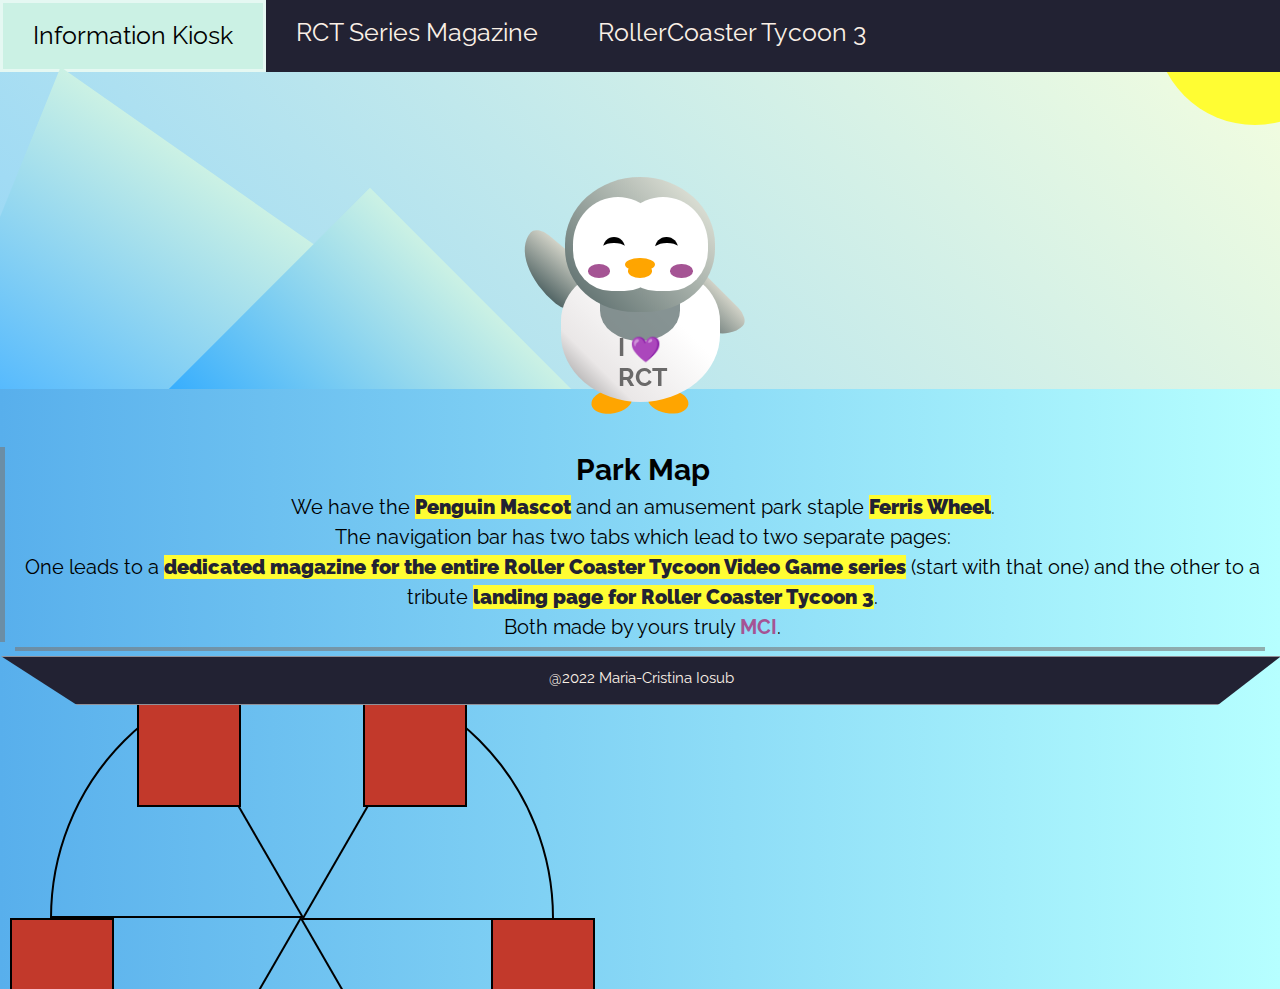
==== index.html @ 89271543 "Initial commit" ====
<!DOCTYPE html>
<html lang="en">
<head>
    <meta charset="UTF-8">
    <meta http-equiv="X-UA-Compatible" content="IE=edge">
    <meta name="viewport" content="width=device-width, initial-scale=1.0">
    <meta name="description" content="A tribute to an amazing amusement park simulation.">
    <meta name="keywords" content="Amusement Park, Rollercoster Tycoon 2">
    <meta name="author" content="Maria-Cristina Iosub">
    <title>Oh, what a ride!</title>
    <link rel="stylesheet" type="text/css" href="exhibit.css"/>
    <link rel="stylesheet" type="text/css" href="https://fonts.googleapis.com/css?family=Anton|Baskervville|Raleway&display=swap"/>
    <link rel="stylesheet" type="text/css" href="https://use.fontawesome.com/releases/v5.8.2/css/all.css"/>
</head>
<body>
    <header>
        <nav class="navigation" id="nav-bar">
            <ul>
                <li><a class="nav-link funfair" accesskey="f" href="#park-map">Information Kiosk</a></li>
                <li><a class="nav-link" accesskey="m" href="Magazine-RCT.html">RCT Series Magazine</a></li>
                <li><a class="nav-link" accesskey="h" href="LP-RCT3.html">RollerCoaster Tycoon 3</a></li>
            </ul>
        </nav>
    </header>
    <div class="left-mountain"></div>
    <div class="back-mountain"></div>
    <div class="sun"></div>
    <div class="penguin">
        <div class="penguin-head">
            <div class="face left"></div>
            <div class="face right">
            <div class="chin"></div>
            </div>
            <div class="eye left">
                <div class="eye-lid"></div>
            </div>
            <div class="eye right">
                <div class="eye-lid"></div>
            </div>
            <div class="blush left"></div>
            <div class="blush right"></div>
            <div class="beak top"></div>
            <div class="beak bottom"></div>
        </div>
        <div class="shirt">
            <div>💜</div>
            <p>I RCT</p>
        </div>
        <div class="penguin-body">
            <div class="arm left"></div>
            <div class="arm right"></div>
            <div class="foot left"></div>
            <div class="foot right"></div>
        </div>
    </div>
    <div class="ground"></div>
    <div  id="park-map" class="information">
        <h2>Park Map</h2>
        <p>We have the <span class="mark">Penguin Mascot</span> and an amusement park staple <span class="mark">Ferris Wheel</span>.</p>
        <p>The navigation bar has two tabs which lead to two separate pages: <br/> One leads to a <span class="mark">dedicated magazine for the entire Roller Coaster Tycoon Video Game series</span> (start with that one) and the other to a tribute <span class="mark">landing page for Roller Coaster Tycoon 3</span>.</p>
        <p>Both made by yours truly <a href="https://github.com/mariacristinaI">MCI</a>.</p>
    </div>
    <hr/>
    <div class="wheel">
        <span class="line"></span>
        <span class="line"></span>
        <span class="line"></span>
        <span class="line"></span>
        <span class="line"></span>
        <span class="line"></span>
  
        <div class="cabin"></div>
        <div class="cabin"></div>
        <div class="cabin"></div>
        <div class="cabin"></div>
        <div class="cabin"></div>
        <div class="cabin"></div>
    </div>
    <footer>
        <p>@2022 Maria-Cristina Iosub</p>
    </footer>
</body>
</html>
---- exhibit.css ----
/*** BASE STYLE***/
:root {
    --penguin-face: white;
    --penguin-picorna: #ffa500;
    --penguin-skin: #526565;
    width: 100vw;
  }

*, ::before, ::after {
    margin: 0;
    padding: 0;
}
html {
    font-size: 62.5%;
    box-sizing: border-box;
}
html:focus-within {
    scroll-behavior: smooth;
}
  
body {
    background: linear-gradient(45deg, rgb(118, 201, 255), rgb(247, 255, 222));
    height: 100vh;
    line-height: 1.5;
    text-rendering: optimizeSpeed;
    width: 100%;
}
  
.navigation {
    background-color: #222233;
    position: relative !important;
}
    #nav-bar {
        font-size: 2.5rem;
        overflow: hidden;
        position: absolute;
        width: 100%;
        z-index: 1;
    }
    #nav-bar a {
        color: #faf0e6;
        display: block;
        float: left;
        font-family: Raleway, sans-serif;
        padding: 14px 30px;
        text-align: center;
        text-decoration: none;
    }
    #nav-bar a:hover {
        background-color: rgb(203, 241, 228);
        border: 3px solid rgba(255, 255, 255, 0.5);
        color: black;
    }

.funfair {
    border: 3px solid #a92f41;
}

ul {
    list-style: none;
}

.sun {
    background-color: #fffd33;
    border-radius: 50%;
    height: 200px;
    position: fixed;
    right: -75px;
    top: -75px;
    width: 200px;
}

.left-mountain {
    background: linear-gradient(rgb(203, 241, 228), rgb(80, 183, 255));
    height: 300px;
    margin-top: 100px;
    position: absolute;
    transform: skew(-22deg, 35deg);
    width: 300px;
    z-index: 1;
}

.back-mountain {
    background: linear-gradient(rgb(203, 241, 228), rgb(47, 170, 255));
    height: 300px;
    left: 220px;
    position: absolute;
    top: 250px;
    transform: rotate(45deg);
    width: 300px;
    z-index: 1;
}
.ground {
    background: linear-gradient(90deg, rgb(88, 175, 236), rgb(182, 255, 255));
    height: calc(100vh - 300px);
    margin-top: -58px;
    position: absolute;
    width: 100%;
    z-index: 3;
}
  
/*** PENGUIN ***/
.penguin {
    height: 300px;
    margin: 75px auto auto auto;
    position: relative;
    transition-delay: 0ms;
    transition-duration: 1s;
    transition-timing-function: ease-in-out;
    width: 300px;
    z-index: 4;
}
.penguin:active {
    cursor: not-allowed;
    transform: scale(1.5); /* increases its size by 50% in both dimensions.*/
}
.penguin * { /*Targets all descendent elements of the .penguin element.*/
    position: absolute;
}

.penguin-head {
    background: linear-gradient(45deg, var(--penguin-skin), rgb(239, 240, 228));
    border-radius: 70% 70% 65% 65%;
    height: 45%;
    left: 25%;
    top: 10%;
    width: 50%;
    z-index: 1;
}
.face {
    background-color: var(--penguin-face);
    border-radius: 70% 70% 60% 60%;
    height: 70%;
    top: 15%;
    width: 60%;
}
    .face.left{
        left: 5%;
    }
    .face.right {
        right: 5%;
    }
    .chin {
        background-color: var(--penguin-face);
        border-radius: 70% 70% 100% 100%;
        height: 70%;
        left: 5%;
        top: 25%;
        width: 90%;
    }
    .eye {
        background-color: black;
        border-radius: 50%;
        height: 17%;
        top: 45%;
        width: 15%;
    }
        .eye.left {
            left: 25%;
        }
        .eye.right {
            right: 25%;
        }
        .eye-lid {
            background-color: var(--penguin-face);
            border-radius: 50%;
            height: 100%;
            left: -23%;
            top: 25%;
            width: 150%;
        }
    .blush {
        background-color: #a55494;
        border-radius: 50%;
        height: 10%;
        top: 65%;
        width: 15%;
    }
        .blush.left {
            left: 15%;
        }
        .blush.right {
            right: 15%;
        }
    .beak {
        background-color: var(--penguin-picorna);
        border-radius: 50%;
        height: 10%;
    }
        .beak.top {
            left: 40%;
            top: 60%;
            width: 20%;
        }
        .beak.bottom {
            left: 42%;
            top: 65%;
            width: 16%;
        }

.penguin-body {
    background: linear-gradient(45deg, rgb(134, 133, 133) 0%, rgb(234, 231, 231) 25%, white 67%);
    border-radius: 80% 80% 100% 100%;
    height: 45%;
    left: 23.5%;
    top: 40%;
    width: 53%;
}
    .penguin-body::before {
        background-color: var(--penguin-skin);
        border-radius: 0% 0% 100% 100%;
        content: '';
        height: 45%;
        left: 25%;
        opacity: 70%;
        position: absolute;
        top: 10%;
        width: 50%;
    }
    .shirt {
        color: #6a6969;
        font: bold 25px Raleway, sans-serif;
        left: 127.5px;
        top: 165px;
        z-index: 1;
    }
        .shirt div {
            font-weight: initial;
            left: 12px;
            top: 22.5px;
        }
        .shirt p {
            top: 20px;
        }
    .arm {
        background: linear-gradient(90deg, var(--penguin-skin), rgb(209, 210, 199));
        border-radius: 30% 30% 30% 120%;
        height: 60%;
        width: 30%;
        z-index: -1;
    }
        .arm.left {
            animation-name: wave;
            animation-duration: 3s;
            animation-iteration-count: infinite;
            animation-timing-function: linear;
            left: 5%;
            top: 35%;
            transform: rotate(130deg) scaleX(-1);
            transform-origin: top left;
        }
        .arm.right {
            right: -5%;
            top: 0%;
            transform: rotate(-45deg);
        }
        @keyframes wave {
        10% {
            transform: rotate(110deg) scaleX(-1);
        }
        20% {
            transform: rotate(130deg) scaleX(-1);
        }
        30% {
            transform: rotate(110deg) scaleX(-1);
        }
        40% {
            transform: rotate(130deg) scaleX(-1);
        }
        }

    .foot {
        background-color: var(--penguin-picorna);
        border-radius: 50%;
        height: 30%;
        top: 85%;
        width: 15%;
        z-index: -1;
    }
        .foot.left {
        left: 25%;
        transform: rotate(80deg);
        }
        .foot.right {
        right: 25%;
        transform: rotate(-80deg);
        }

/*** Park Map ***/
.information {
    border-left: 5px solid rgba(120, 120, 120, 0.6);
    color: black;
    font-size: 2rem;
    position: relative;
    text-align: center;
    z-index: 3;
}
.mark {
    background-color: #fffd33;
    color: #222233;
    font-weight: 1000;
}

.information a {
    color: #a55494;
    text-decoration: none;
    font-weight: bold;
}

hr {
    border: 2px solid rgba(120, 120, 120, 0.6);
    margin: 0.5rem 1.5rem;
    position: relative;
    z-index: 3;
}

.information, footer {
    font-family: Raleway, sans-serif;
}

footer {
    background-color: #222233;
    border: 1px solid rgba(255, 255, 255, 0.5);
    color: #faf0e6;
    clip-path: polygon(6% 100%, 95% 100%, 100% 0, 0 0);
    font-size: 1.5rem;
    text-align: center;
    width: 100vw;
    padding-top: 1rem;
    padding-bottom: 15px;
    position: absolute;
    z-index: 3;
}
  
/*** Ferris Wheel***/
.wheel {
    animation-name: wheel;
    animation-duration: 10s;
    animation-iteration-count: infinite;
    animation-timing-function: linear;
    border: 2px solid black;
    border-radius: 50%;
    height: 55vw;
    margin-left: 50px;
    margin-top: 1rem;
    max-height: 500px;
    max-width: 500px;
    position: fixed;
    width: 55vw;
    z-index: 3;
}
    .line {
        background-color: black;
        height: 2px;
        left: 50%;
        position: absolute;
        top: 50%;
        transform-origin: 0% 0%; /* determines around which point the element is rotated, the current values offset the origin point by 0% from the left and 0% from the top, setting it to the top left corner of the element.*/
        width: 50%;
    }
      .line:nth-of-type(2) {
        transform: rotate(60deg);
      }
      .line:nth-of-type(3) {
        transform: rotate(120deg);
      }
      .line:nth-of-type(4) {
        transform: rotate(180deg);
      }
      .line:nth-of-type(5) {
        transform: rotate(240deg);
      }
      .line:nth-of-type(6) {
        transform: rotate(300deg);
      }
  
    .cabin {
      animation: cabins 15s ease-in-out infinite;
      background-color: #c2392b;
      border: 2px solid;
      height: 20%;
      position: absolute;
      transform-origin: 50% 0%;
      top: 50%;
      width: 20%;
    }
      .cabin:first-of-type {
        right: -8.5%;
        top: 50%;
      }
      .cabin:nth-of-type(2) {
        right: 17%;
        top: 93.5%;
      }
      .cabin:nth-of-type(3) {
        right: 67%;
        top: 93.5%;
      }
      .cabin:nth-of-type(4) {
        left: -8.5%;
        top: 50%;
      }
      .cabin:nth-of-type(5) {
        left: 17%;
        top: 7%;
      }
      .cabin:nth-of-type(6) {
        right: 17%;
        top: 7%;
      }
  
  @keyframes wheel {
    0% {
      transform: rotate(0deg);
    }
    100% {
      transform: rotate(360deg);
    }
  }
  @keyframes cabins {
    0% {
      transform: rotate(0deg);
    }
    25% {
      background-color: #fefd4a;
    }
    50% {
      background-color: #b33286;
    }
    75% {
      background-color: #fefd4a;
    }
    100% {
      transform: rotate(-360deg);
    }
  }
  
/*** MEDIA QUERIES ***/
@media only screen and (max-width: 1000px) and (min-width:400px) {
.back-mountain {
    left: 220px;
    top: 300px;
}
}
@media only screen and (max-width: 720px) {
    #nav-bar a {
        background-color: rgb(20, 30, 40);
        border: 1px solid #faf0e6;
        font-size: 1.5rem;
    }
    .ground {
        height: calc(80vh - 300px);
    }
    hr {
        margin: 0.5rem 1.5rem;
    }
    .information {
        background: linear-gradient(90deg, rgb(88, 175, 236), rgb(182, 255, 255));
        margin: 2rem 0rem;
        padding: 1rem 2rem;
        text-align: justify;
    }
    .wheel {
        position: absolute;
    }
    footer {
        background-color: #222233;
        border: 1px solid rgba(255, 255, 255, 0.5);
        color: #faf0e6;
        clip-path: polygon(6% 100%, 95% 100%, 100% 0, 0 0);
    }
        footer p {
            padding-top: 1rem;
        }
}

@media only screen and (max-width: 600px) {
#nav-bar {
    overflow: visible;
}
    #nav-bar a {
        border: 1px solid rgba(255, 255, 255, 0.5);
        float: none;
        width: 100%;
    }
.left-mountain {
    transform: skew(-20deg, 40deg);
}
.back-mountain {
    left: 240px;
    top: 450px;
}
}
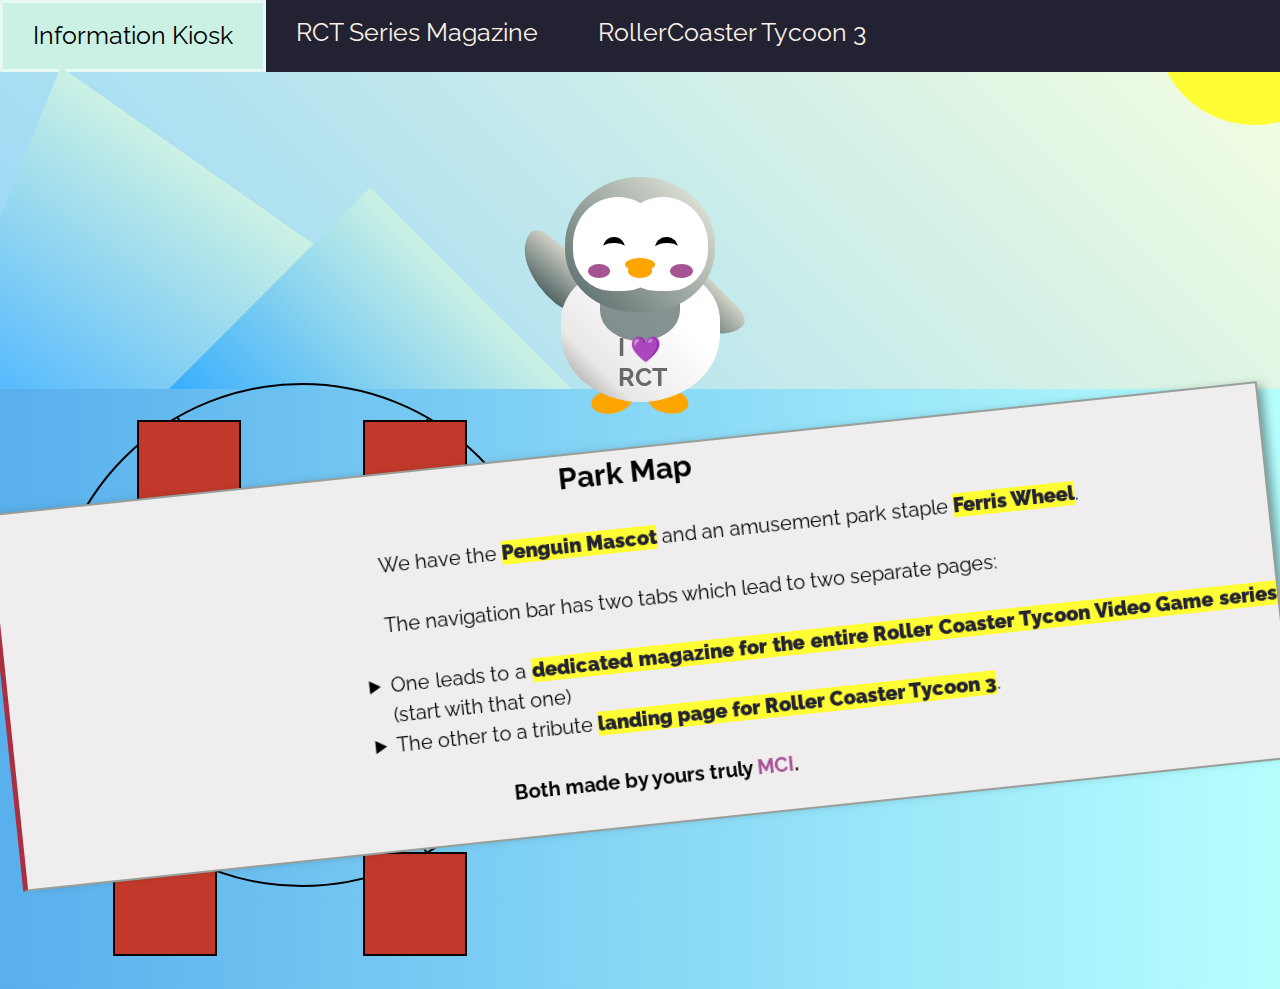
==== commit 12403e4a: "Update" ====
--- a/index.html
+++ b/index.html
@@ -54,13 +54,6 @@
         </div>
     </div>
     <div class="ground"></div>
-    <div  id="park-map" class="information">
-        <h2>Park Map</h2>
-        <p>We have the <span class="mark">Penguin Mascot</span> and an amusement park staple <span class="mark">Ferris Wheel</span>.</p>
-        <p>The navigation bar has two tabs which lead to two separate pages: <br/> One leads to a <span class="mark">dedicated magazine for the entire Roller Coaster Tycoon Video Game series</span> (start with that one) and the other to a tribute <span class="mark">landing page for Roller Coaster Tycoon 3</span>.</p>
-        <p>Both made by yours truly <a href="https://github.com/mariacristinaI">MCI</a>.</p>
-    </div>
-    <hr/>
     <div class="wheel">
         <span class="line"></span>
         <span class="line"></span>
@@ -76,8 +69,24 @@
         <div class="cabin"></div>
         <div class="cabin"></div>
     </div>
+    <div  id="park-map" class="information">
+        <h2>Park Map</h2>
+        </br>
+        <p>We have the <span class="mark">Penguin Mascot</span> and an amusement park staple <span class="mark">Ferris Wheel</span>.</p></br>
+        <p>The navigation bar has two tabs which lead to two separate pages:</p> <br/>
+        <ul>
+            <li> One leads to a <span class="mark">dedicated magazine for the entire Roller Coaster Tycoon Video Game series</span> (start with that one) </li>
+            <li> The other to a tribute <span class="mark">landing page for Roller Coaster Tycoon 3</span>.</li>
+        </ul>
+        </br>
+        <h4>Both made by yours truly <a href="https://github.com/mariacristinaI">MCI</a>.</h4>
+        </br>
+    </div>
+    <!--
+    <hr/>
     <footer>
         <p>@2022 Maria-Cristina Iosub</p>
     </footer>
+    -->
 </body>
 </html>--- a/exhibit.css
+++ b/exhibit.css
@@ -288,12 +288,16 @@
 
 /*** Park Map ***/
 .information {
-    border-left: 5px solid rgba(120, 120, 120, 0.6);
+    background-color: #efeded;
+    border: 2px solid #969f99;
+    border-left: 5px solid #a92f41;
+    box-shadow: 9px 0px 10px -5px rgba(0,0,0,0.42);
     color: black;
     font-size: 2rem;
     position: relative;
     text-align: center;
     z-index: 3;
+    transform: rotate(-6deg);
 }
 .mark {
     background-color: #fffd33;
@@ -305,6 +309,14 @@
     color: #a55494;
     text-decoration: none;
     font-weight: bold;
+}
+
+.information > p, .information > ul {
+    margin-left: 30%;
+    text-align: justify;
+}
+.information > ul {
+    list-style: disclosure-closed;
 }
 
 hr {
@@ -342,7 +354,7 @@
     border-radius: 50%;
     height: 55vw;
     margin-left: 50px;
-    margin-top: 1rem;
+    margin-top: -5%;
     max-height: 500px;
     max-width: 500px;
     position: fixed;
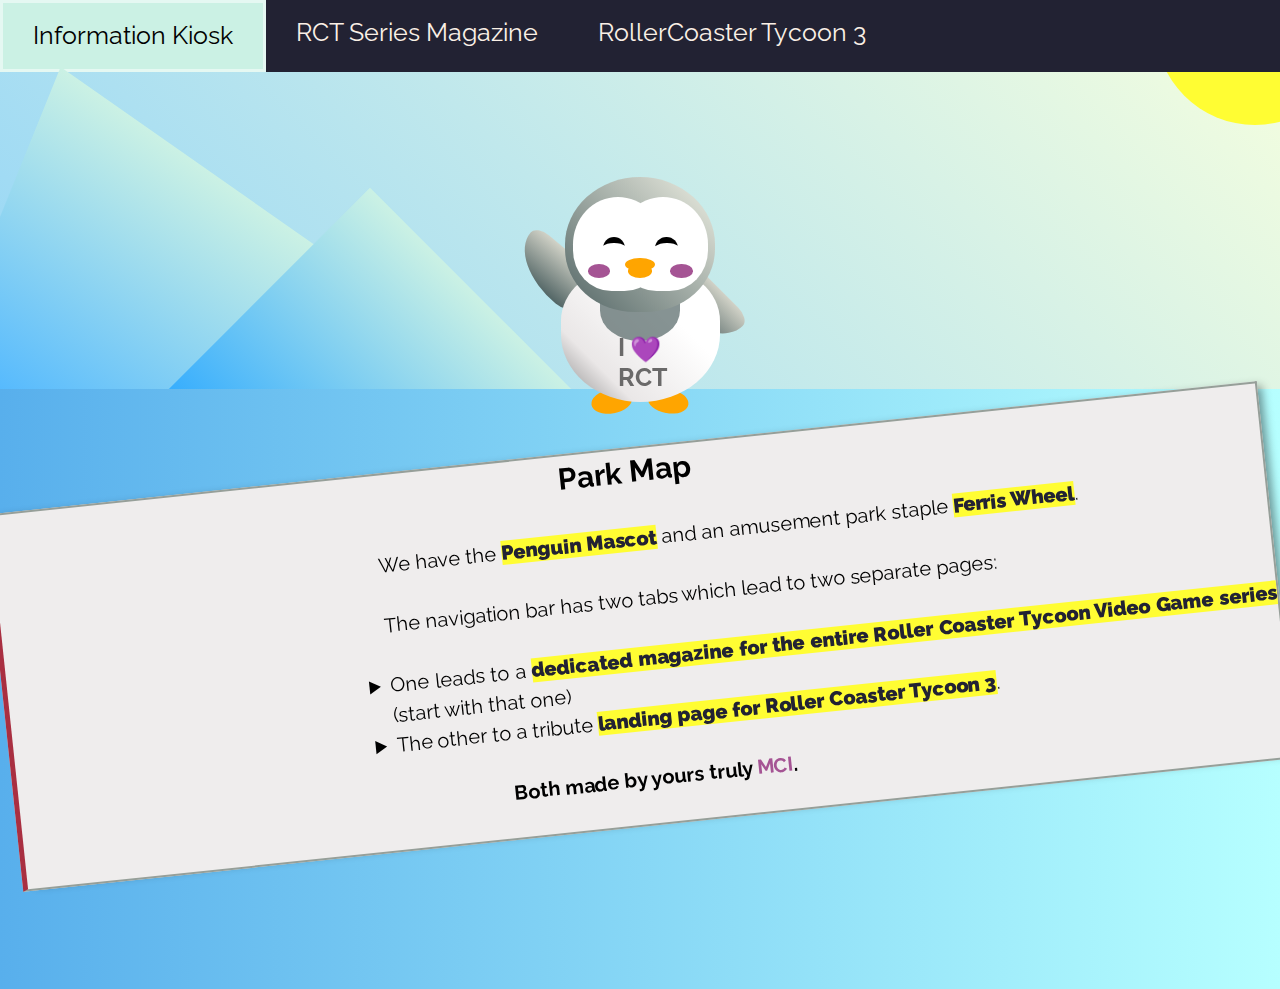
==== commit 88a45a87: "Update index.html" ====
--- a/index.html
+++ b/index.html
@@ -54,6 +54,7 @@
         </div>
     </div>
     <div class="ground"></div>
+    <!--
     <div class="wheel">
         <span class="line"></span>
         <span class="line"></span>
@@ -69,6 +70,7 @@
         <div class="cabin"></div>
         <div class="cabin"></div>
     </div>
+    -->
     <div  id="park-map" class="information">
         <h2>Park Map</h2>
         </br>
@@ -89,4 +91,4 @@
     </footer>
     -->
 </body>
-</html>+</html>
--- a/exhibit.css
+++ b/exhibit.css
@@ -53,6 +53,7 @@
     }
 
 .funfair {
+    background-color: #a92f41;
     border: 3px solid #a92f41;
 }
 
